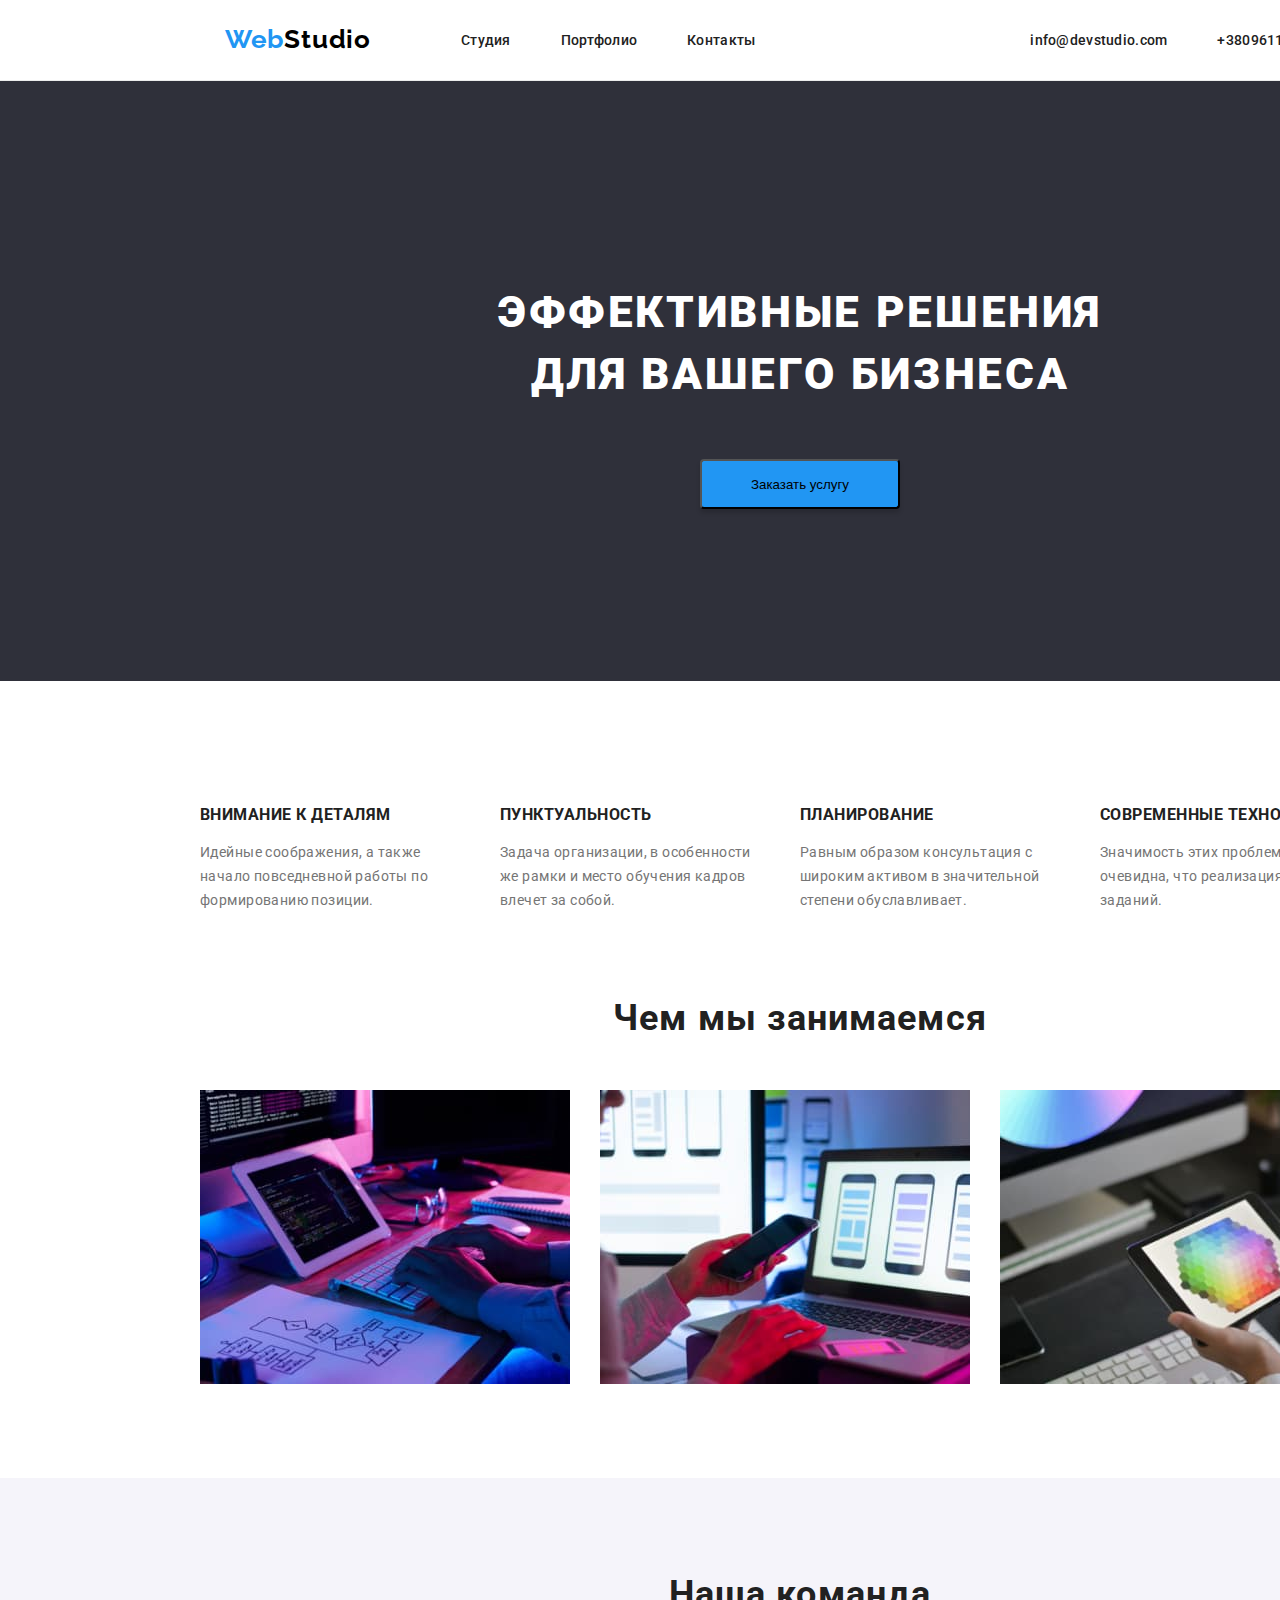
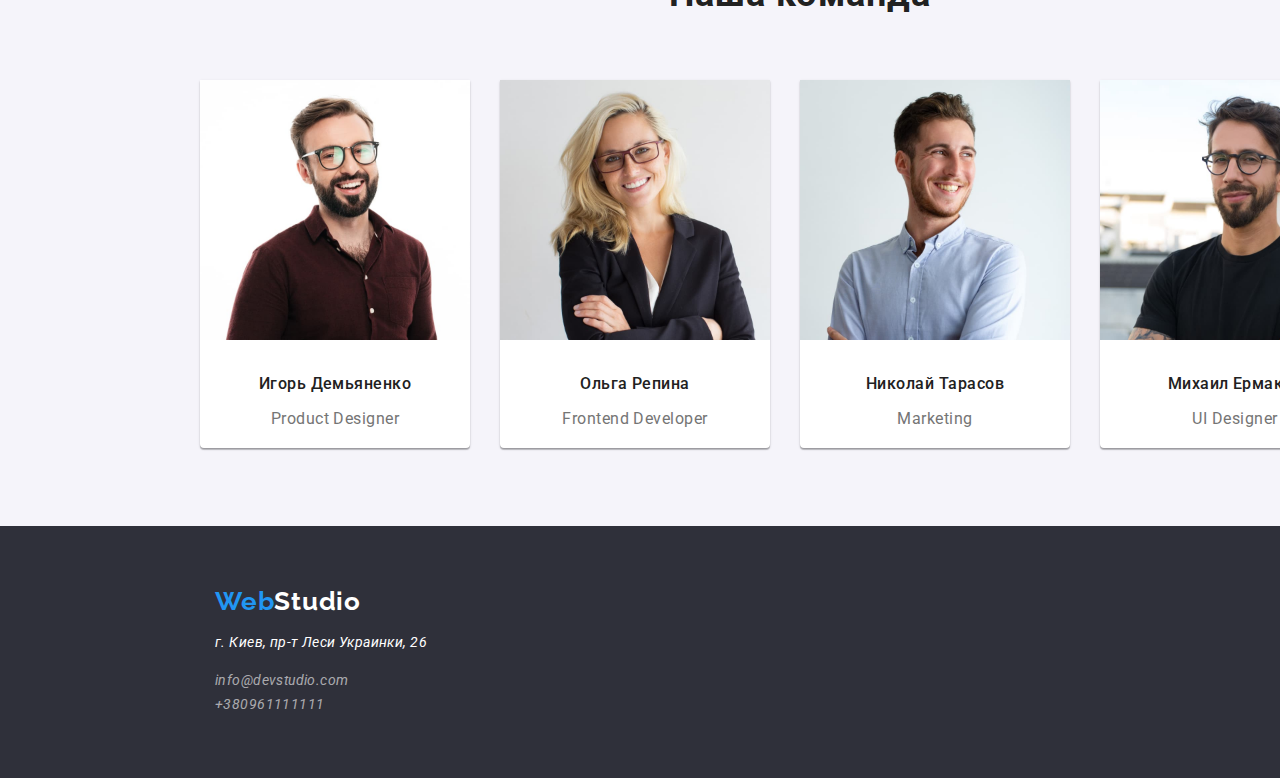
==== index.html @ 82eb261a "finish dz2" ====
<!DOCTYPE html>
<html lang="ru">
  <head>
    <meta charset="UTF-8" />
    <meta http-equiv="X-UA-Compatible" content="IE=edge" />
    <meta name="viewport" content="width=device-width, initial-scale=1.0" />
    <link rel="stylesheet" href="css/style.css" />

    <title>Web Studio</title>
  </head>
  <body>
    <header class="header">
      <nav class="nav_header">
        <a class="header_logo_link" href="./index.html"> Web<span>Studio</span> </a>
        <ul class="header_list">
          <li class="header_item"><a class="header_link" href="/index.html">Студия</a></li>
          <li class="header_item"><a class="header_link" href="/portfolio.html">Портфолио</a></li>
          <li class="header_item"><a class="header_link" href="">Контакты</a></li>
        </ul>
      </nav>
      <ul class="header_list">
        <li class="header_item">
          <a class="header_link" href="mailto:info@devstudio.com">info@devstudio.com</a>
        </li>
        <li class="header_item">
          <a class="header_link" href="tel:+380961111111">+380961111111</a>
        </li>
      </ul>
    </header>
    <main>
      <section class="hero">
        <div class="hero_content">
          <h1 class="main_text">Эффективные решения для вашего бизнеса</h1>
          <p></p>
          <button class="hero_button" type="button">Заказать услугу</button>
        </div>
      </section>
      <section class="peculiarities">
        <h2></h2>
        <ul class="peculiarities_list">
          <li class="peculiarities_item">
            <h3>Внимание к деталям</h3>
            <p>Идейные соображения, а также начало повседневной работы по формированию позиции.</p>
          </li>
          <li class="peculiarities_item">
            <h3>Пунктуальность</h3>
            <p>
              Задача организации, в особенности же рамки и место обучения кадров влечет за собой.
            </p>
          </li>
          <li class="peculiarities_item">
            <h3>Планирование</h3>
            <p>
              Равным образом консультация с широким активом в значительной степени обуславливает.
            </p>
          </li>
          <li class="peculiarities_item">
            <h3>Современные технологии</h3>
            <p>Значимость этих проблем настолько очевидна, что реализация плановых заданий.</p>
          </li>
        </ul>
      </section>
      <section class="our_work">
        <h2>Чем мы занимаемся</h2>
        <ul class="our_work_list">
          <li class="our_work_item">
            <img src="images/about-1.jpg" alt="page-proof" width="370" />
          </li>
          <li class="our_work_item">
            <img src="images/about-2.jpg" alt="design" width="370" />
          </li>
          <li class="our_work_item">
            <img src="images/about-3.jpg" alt="external design" width="370" />
          </li>
        </ul>
      </section>
      <section class="our_team">
        <h2 class="our_team_text">Наша команда</h2>
        <ul class="our_team_list">
          <li class="our_team_item">
            <img src="images/team-1.jpg" alt="Product Designer" width="270" height="260" />
            <h3 class="team_text">Игорь Демьяненко</h3>
            <p>Product Designer</p>
          </li>
          <li class="our_team_item">
            <img src="images/team-2.jpg" alt="Frontend Developer" width="270" height="260" />
            <h3 class="team_text">Ольга Репина</h3>
            <p>Frontend Developer</p>
          </li>
          <li class="our_team_item">
            <img src="images/team-3.jpg" alt="Marketing" width="270" height="260" />
            <h3 class="team_text">Николай Тарасов</h3>
            <p>Marketing</p>
          </li>
          <li class="our_team_item">
            <img src="images/team-4.jpg" alt="UI Designer" width="270" height="260" />
            <h3 class="team_text">Михаил Ермаков</h3>
            <p>UI Designer</p>
          </li>
        </ul>
      </section>
    </main>
    <footer>
      <a class="footer_logo" href="./index.html">Web<span>Studio</span></a>
      <address>
        <p class="footer_text">г. Киев, пр-т Леси Украинки, 26</p>
        <ul class="footer_list">
          <li class="footer_item">
            <a class="footer_link" href="mailto:info@devstudio.com">info@devstudio.com</a>
          </li>
          <li class="footer_item">
            <a class="footer_link" href="tel:+380961111111">+380961111111</a>
          </li>
        </ul>
      </address>
    </footer>
  </body>
</html>
---- css/style.css ----
@import url('https://fonts.googleapis.com/css2?family=Roboto:wght@400;500;700;900&display=swap');
@import url('https://fonts.googleapis.com/css2?family=Raleway:wght@700&display=swap');

:root {
  --main: #212121;
  --secondary: #2196f3;
}

body {
  font-family: 'Roboto', sans-serif;
  font-size: 14px;
  font-style: normal;
  font-weight: normal;
  line-height: 1.2;
  width: 1600px;
  margin: 0 auto;
  color: var(--main);
}

a {
  text-decoration: none;
}

a:hover,
a:focus {
  color: var(--secondary);
}

.header {
  height: 80px;
  align-items: center;
  justify-content: center;
  background: #ffffff;
  display: flex;
  flex-wrap: wrap;
  align-items: center;
  vertical-align: middle;
  justify-content: space-evenly;
  border-bottom: 1px solid #ececec;
}

.nav_header {
  display: flex;
  flex-wrap: wrap;
  align-items: center;
  vertical-align: middle;
  justify-content: space-between;
}

.nav_header > a {
  margin-right: 90px;
  font-family: 'Raleway';
  font-weight: 700;
  font-size: 26px;
  line-height: 31px;
  letter-spacing: 0.03em;
  color: var(--secondary);
}

.nav_header > a > span {
  color: black;
}

.header_list {
  display: flex;
  flex-wrap: wrap;
  padding: 0;
}

.header_item {
  margin-right: 50px;
}

.header_link {
  font-weight: 500;
  line-height: 1.2;
  letter-spacing: 0.02em;
  color: var(--main);
}

li {
  list-style-type: none;
}

.hero {
  height: 600px;
  display: flex;
  flex-wrap: wrap;
  flex-direction: column;
  justify-content: center;
  background: #2f303a;
}

.hero_content {
  display: flex;
  flex-wrap: wrap;
  flex-direction: column;
  align-items: center;
}

.main_text {
  font-weight: 900;
  font-size: 44px;
  line-height: 1.4;
  height: 120px;
  width: 700px;
  /* or 136% */

  text-align: center;
  letter-spacing: 0.06em;
  text-transform: uppercase;

  color: #ffffff;
}

.hero_button {
  background: var(--secondary);
  box-shadow: 0px 4px 4px rgba(0, 0, 0, 0.15);
  border-radius: 4px;
  width: 200px;
  height: 50px;
}

.peculiarities {
  text-align: left;
  margin-top: 94px;
  display: flex;
  justify-content: center;
  align-items: center;
  align-content: center;
  background: #ffffff;
}

.peculiarities_list {
  display: flex;
  flex-wrap: nowrap;
  padding: 0;
}

.peculiarities_item {
  width: 270px;
  height: 100px;
  line-height: 1.71;
  margin-right: 30px;
  padding: 0;
  /* or 171% */

  letter-spacing: 0.03em;

  color: #757575;
}

.peculiarities_item h3 {
  font-weight: 700;
  line-height: 1.2;
  letter-spacing: 0.03em;
  text-transform: uppercase;

  color: var(--main);
}

.our_work {
  text-align: center;
  margin-top: 94px;
}

.our_work_list {
  display: flex;
  flex-wrap: wrap;
  margin-bottom: 94px;
  margin-top: 50px;
  justify-content: center;
  padding: 0;
}

.our_work > h2 {
  font-weight: 700;
  font-size: 36px;
  line-height: 1.2;
  text-align: center;
  letter-spacing: 0.03em;

  color: var(--main);
}

.our_work_item {
  margin-right: 30px;
  width: 370px;
  height: 294px;
}

.our_team {
  display: flex;
  flex-wrap: wrap;
  justify-content: center;
  align-items: center;
  flex-direction: column;
  height: 648px;
  background: #f5f4fa;
}

.our_team_list {
  display: flex;
  flex-wrap: wrap;
  padding: 0px;
}

.our_team_item {
  width: 270px;
  height: 368px;
  margin-right: 30px;
  text-align: center;
  background: #ffffff;
  /* material shadow v1 */

  box-shadow: 0px 1px 3px rgba(0, 0, 0, 0.12), 0px 1px 1px rgba(0, 0, 0, 0.14),
    0px 2px 1px rgba(0, 0, 0, 0.2);
  border-radius: 0px 0px 4px 4px;
}

.team_text {
  font-weight: 500;
  font-size: 16px;
  line-height: 1.2;
  /* identical to box height */

  text-align: center;
  letter-spacing: 0.03em;

  color: var(--main);
  margin-top: 30px;
  margin-bottom: 10px;
}

.our_team_item > p {
  font-size: 16px;
  line-height: 1.2;
  /* identical to box height */

  text-align: center;
  letter-spacing: 0.03em;

  color: #757575;
}

.our_team_text {
  font-weight: 700;
  font-size: 36px;
  line-height: 1.2;
  text-align: center;
  letter-spacing: 0.03em;

  color: var(--main);
  margin-bottom: 50px;
}

footer {
  height: 252px;
  display: flex;
  background: #2f303a;
  padding-left: 215px;
  display: flex;
  flex-wrap: wrap;
  flex-direction: column;
}

.footer_logo {
  font-family: 'Raleway';
  font-weight: 700;
  font-size: 26px;
  line-height: 1.2;
  /* identical to box height */

  letter-spacing: 0.03em;

  color: var(--secondary);
  margin-top: 60px;
}

.footer_logo > span {
  color: white;
}

.footer_text {

  line-height: 1.7;
  /* or 171% */

  letter-spacing: 0.03em;

  color: #ffffff;
}

.footer_list {
  display: flex;
  flex-wrap: wrap;
  flex-direction: column;
  padding: 0;
  margin: 0;
}

.footer_link {
  line-height: 1.7;
  /* or 171% */

  letter-spacing: 0.03em;

  color: rgba(255, 255, 255, 0.6);
}

.filters {
  display: flex;
  flex-wrap: wrap;
  align-items: center;
  justify-content: center;
  width: 1600px;
  padding-top: 94px;
  padding-bottom: 50px;
  align-items: center;
}

.filters__list {
  display: flex;
  flex-wrap: wrap;
  justify-content: center;
  vertical-align: middle;
  padding: 0;
  margin: 0;
}

.filters__item {
  margin-right: 8px;
}

.filters__item:last-child {
  margin: 0;
}

.filters__button {
  font-weight: 500;
  font-size: 16px;
  line-height: 1.62;
  /* identical to box height, or 162% */

  text-align: center;
  letter-spacing: 0.03em;

  color: var(--main);
  background: #f5f4fa;
  border-radius: 4px;
  border: none;
  padding: 6px 22px;
  cursor: pointer;
}

.filters__button:hover,
.filters__button:focus {
  color: white;
  background-color: var(--secondary);
}

.our__projects {
  width: 1180px;
  display: flex;
  flex-wrap: wrap;
  padding-bottom: 94px;
  justify-content: space-between;
  margin: auto;
}

.projects__list {
  margin: 0;
  padding: 0;
  display: flex;
  flex-wrap: wrap;
}

.projects__item {
  display: flex;
  justify-content: center;
  align-items: center;
  margin-right: 30px;
  margin-bottom: 30px;
}

.projects__item:nth-child(3n) {
  margin-right: 0;
}

.projects__item:nth-child(n + 7) {
  margin-bottom: 0;
}

.group__item {
  border: 1px solid #eee;
  text-align: left;
}

.group__item > h2,
.group__item > p {
  padding-left: 24px;
  margin: 0;
}

.group__item h2 {
  margin-top: 20px;
  margin-bottom: 4px;
}

.group__item p {
  margin-bottom: 20px;
}

.item__title {
  font-size: 18px;
  font-weight: 700;
  line-height: 2;
  letter-spacing: 0.06em;
}

.item__text {
  line-height: 1.85;
  margin-bottom: 20px;
  letter-spacing: 0.03em;

  color: #757575;
}
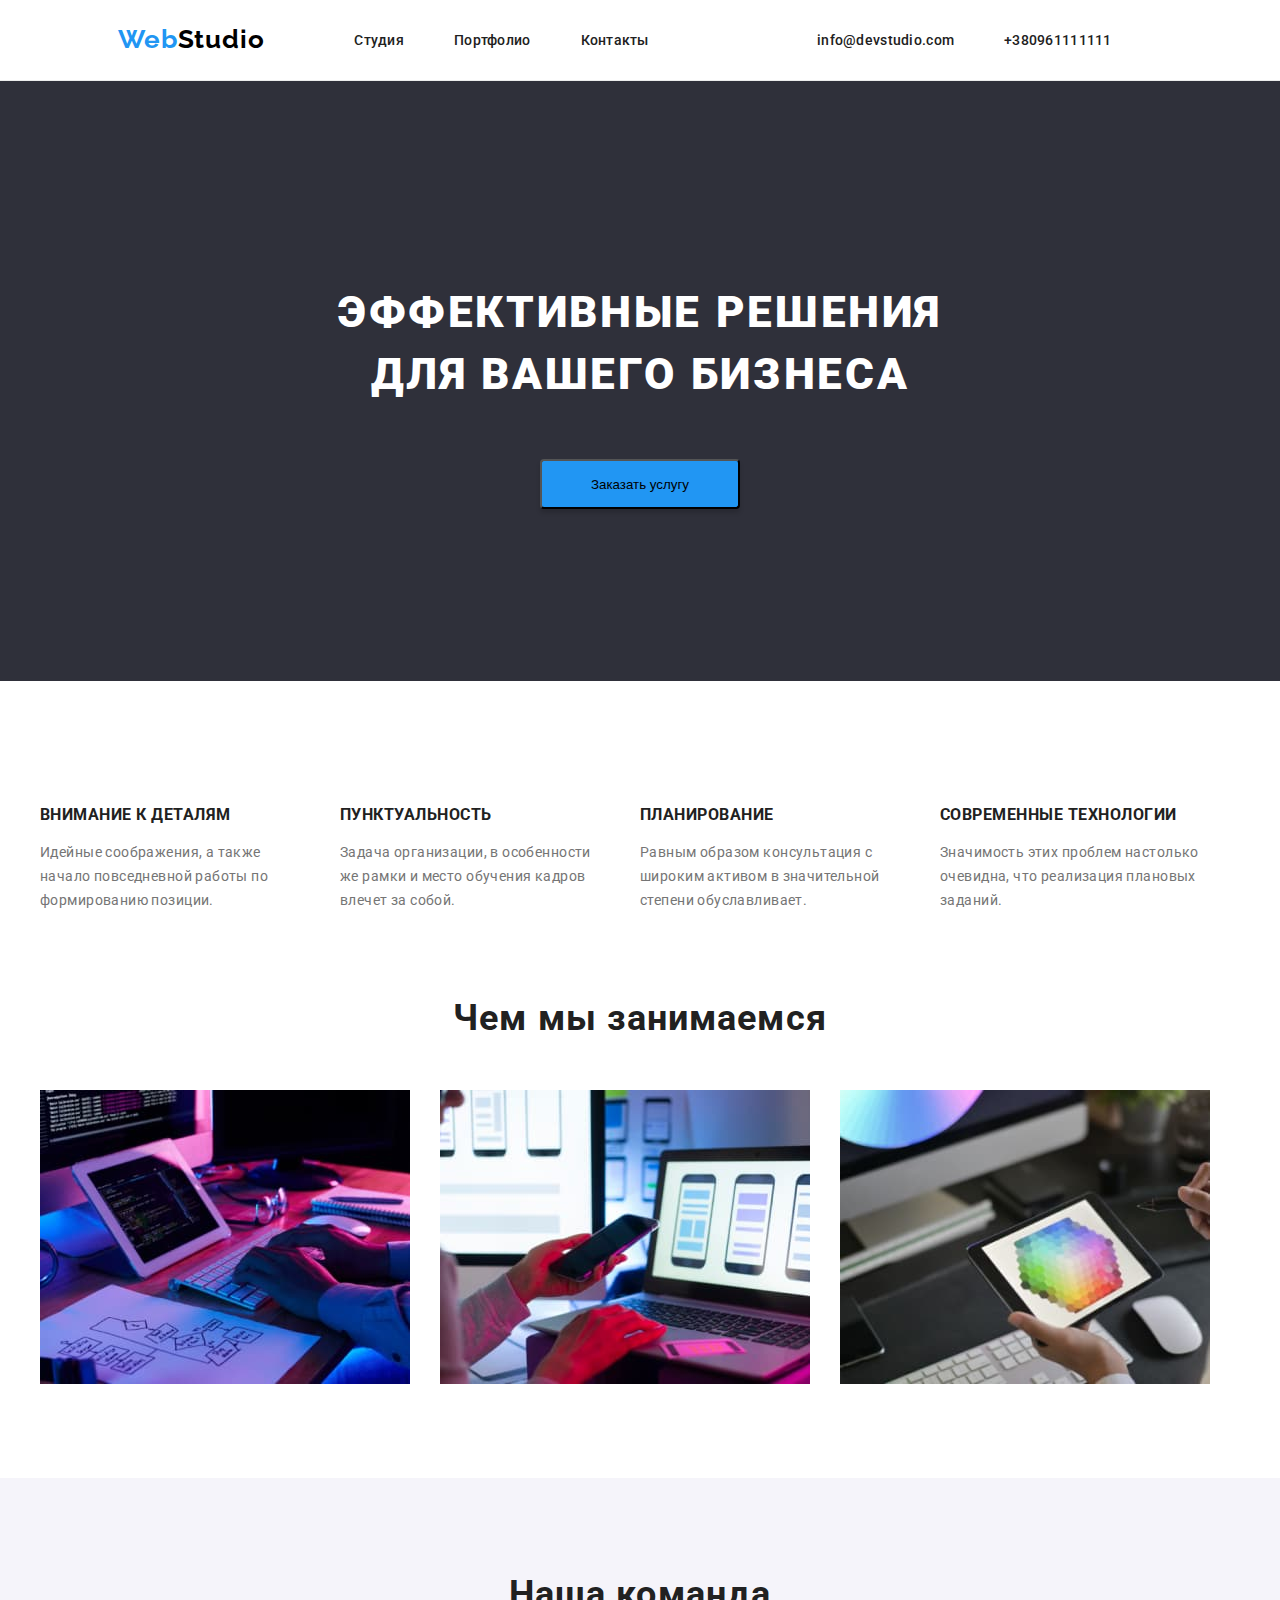
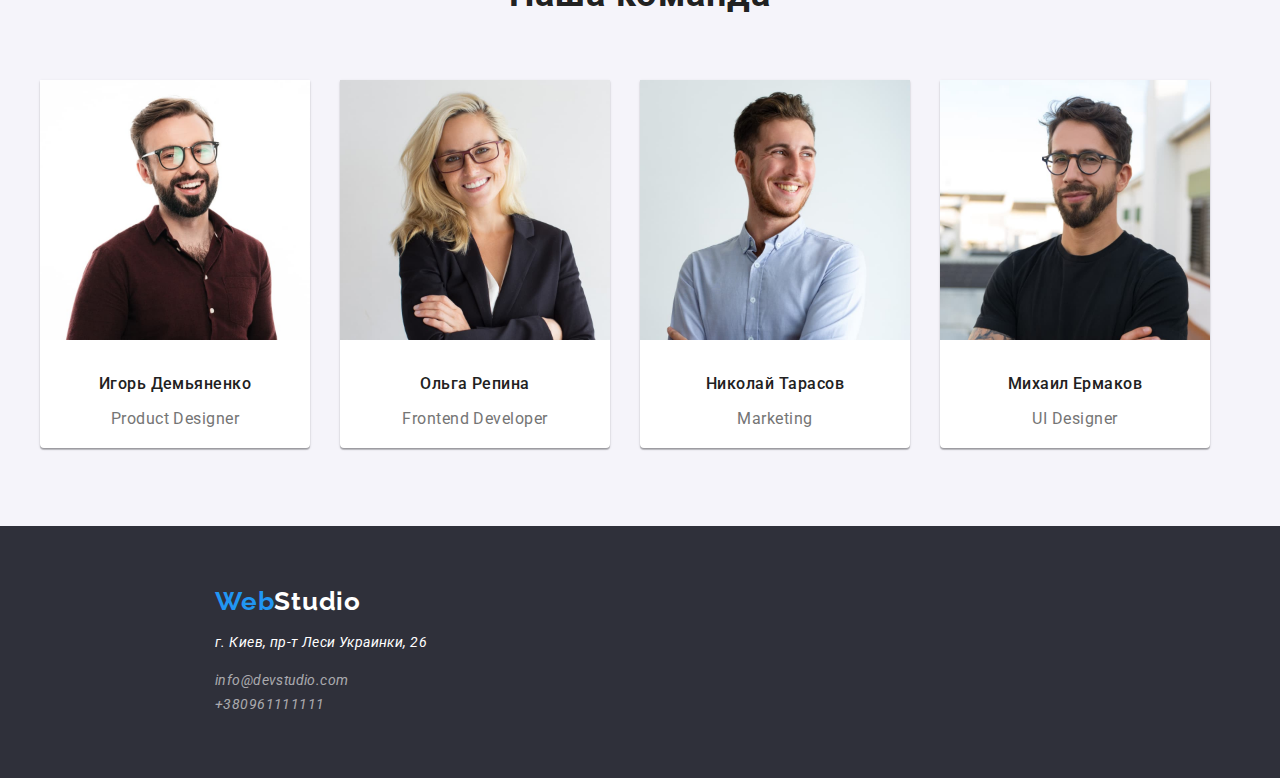
==== commit 549214ca: "total changes" ====
--- a/index.html
+++ b/index.html
@@ -11,10 +11,10 @@
   <body>
     <header class="header">
       <nav class="nav_header">
-        <a class="header_logo_link" href="./index.html"> Web<span>Studio</span> </a>
+        <a class="header_logo_link" href="index.html"> Web<span>Studio</span> </a>
         <ul class="header_list">
-          <li class="header_item"><a class="header_link" href="/index.html">Студия</a></li>
-          <li class="header_item"><a class="header_link" href="/portfolio.html">Портфолио</a></li>
+          <li class="header_item"><a class="header_link" href="index.html">Студия</a></li>
+          <li class="header_item"><a class="header_link" href="portfolio.html">Портфолио</a></li>
           <li class="header_item"><a class="header_link" href="">Контакты</a></li>
         </ul>
       </nav>
@@ -36,7 +36,6 @@
         </div>
       </section>
       <section class="peculiarities">
-        <h2></h2>
         <ul class="peculiarities_list">
           <li class="peculiarities_item">
             <h3>Внимание к деталям</h3>
@@ -101,7 +100,7 @@
       </section>
     </main>
     <footer>
-      <a class="footer_logo" href="./index.html">Web<span>Studio</span></a>
+      <a class="footer_logo" href="index.html">Web<span>Studio</span></a>
       <address>
         <p class="footer_text">г. Киев, пр-т Леси Украинки, 26</p>
         <ul class="footer_list">
--- a/css/style.css
+++ b/css/style.css
@@ -12,7 +12,7 @@
   font-style: normal;
   font-weight: normal;
   line-height: 1.2;
-  width: 1600px;
+  width: auto;
   margin: 0 auto;
   color: var(--main);
 }
@@ -282,7 +282,6 @@
 }
 
 .footer_text {
-
   line-height: 1.7;
   /* or 171% */
 
@@ -313,10 +312,11 @@
   flex-wrap: wrap;
   align-items: center;
   justify-content: center;
-  width: 1600px;
+  width: auto;
   padding-top: 94px;
   padding-bottom: 50px;
   align-items: center;
+  margin: auto;
 }
 
 .filters__list {
@@ -360,11 +360,11 @@
 }
 
 .our__projects {
-  width: 1180px;
+  width: auto;
   display: flex;
   flex-wrap: wrap;
   padding-bottom: 94px;
-  justify-content: space-between;
+  justify-content: center;
   margin: auto;
 }
 
@@ -373,6 +373,7 @@
   padding: 0;
   display: flex;
   flex-wrap: wrap;
+  justify-content: center;
 }
 
 .projects__item {
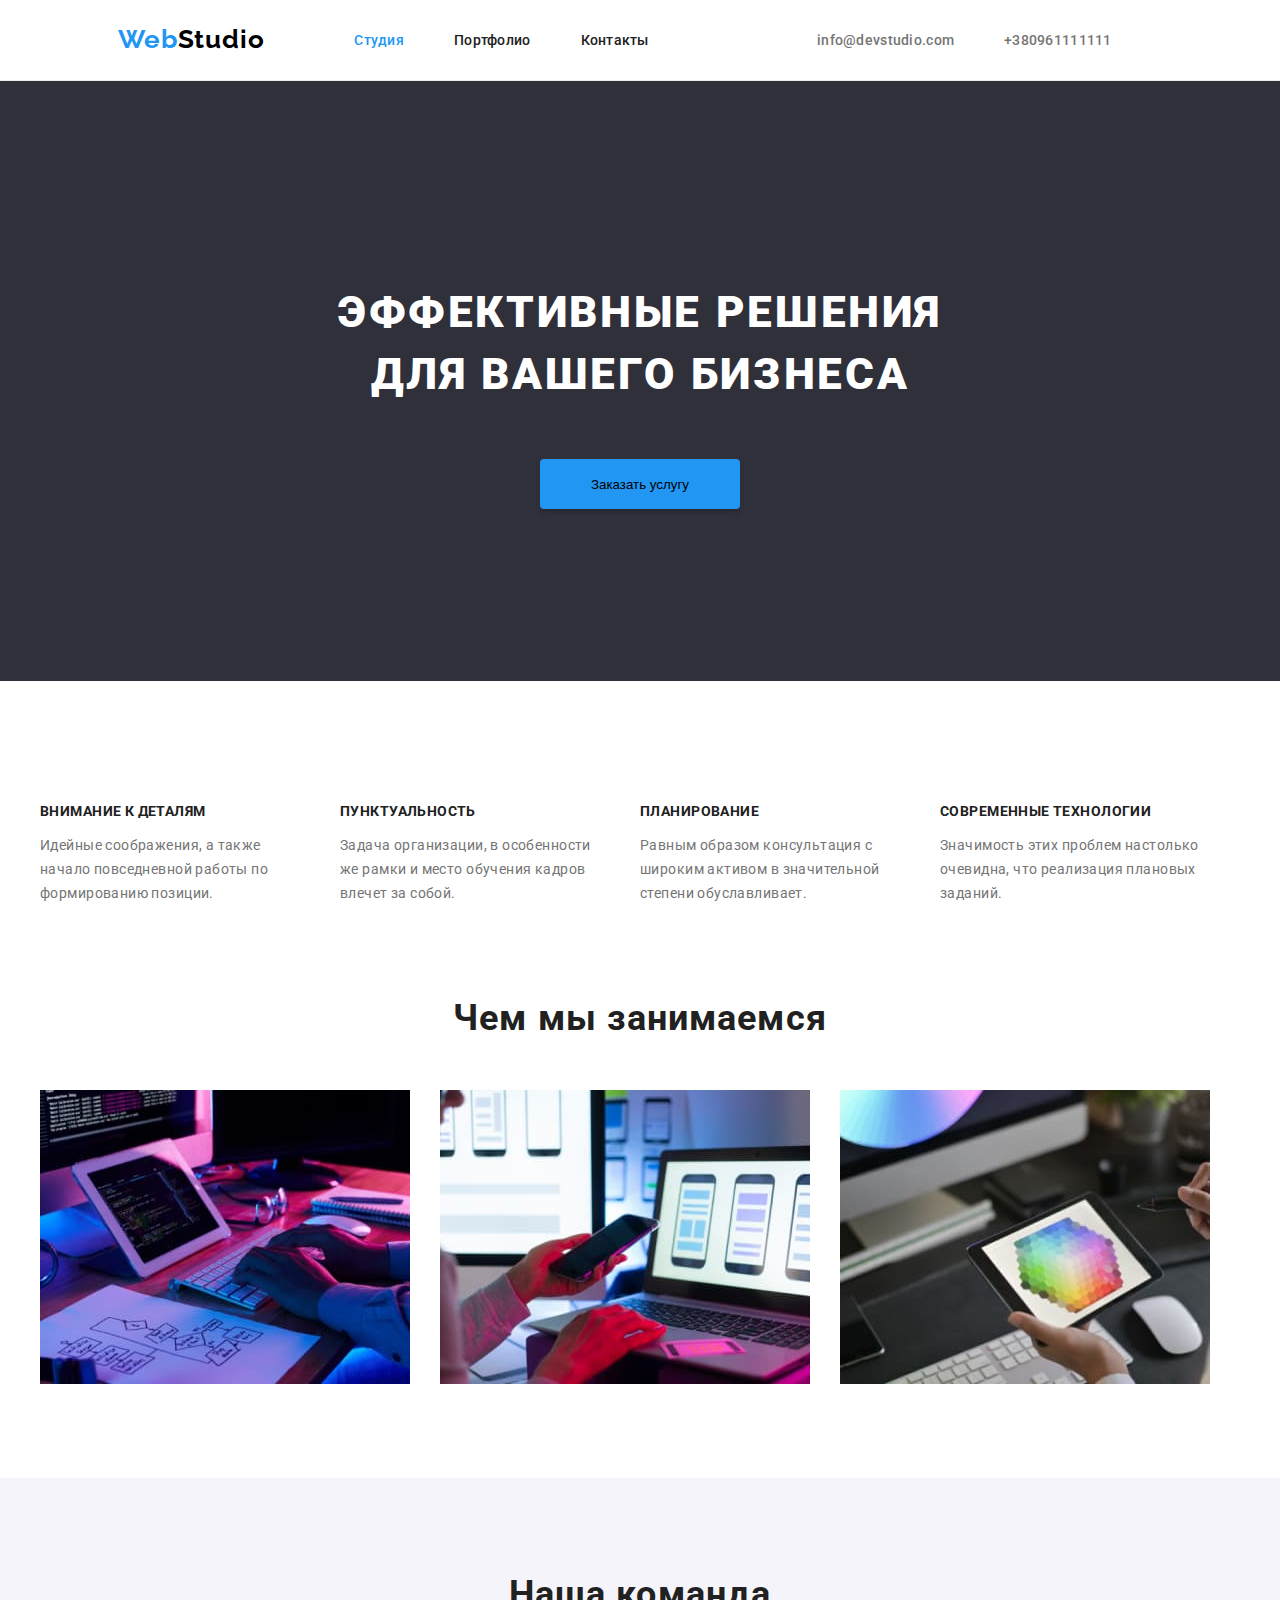
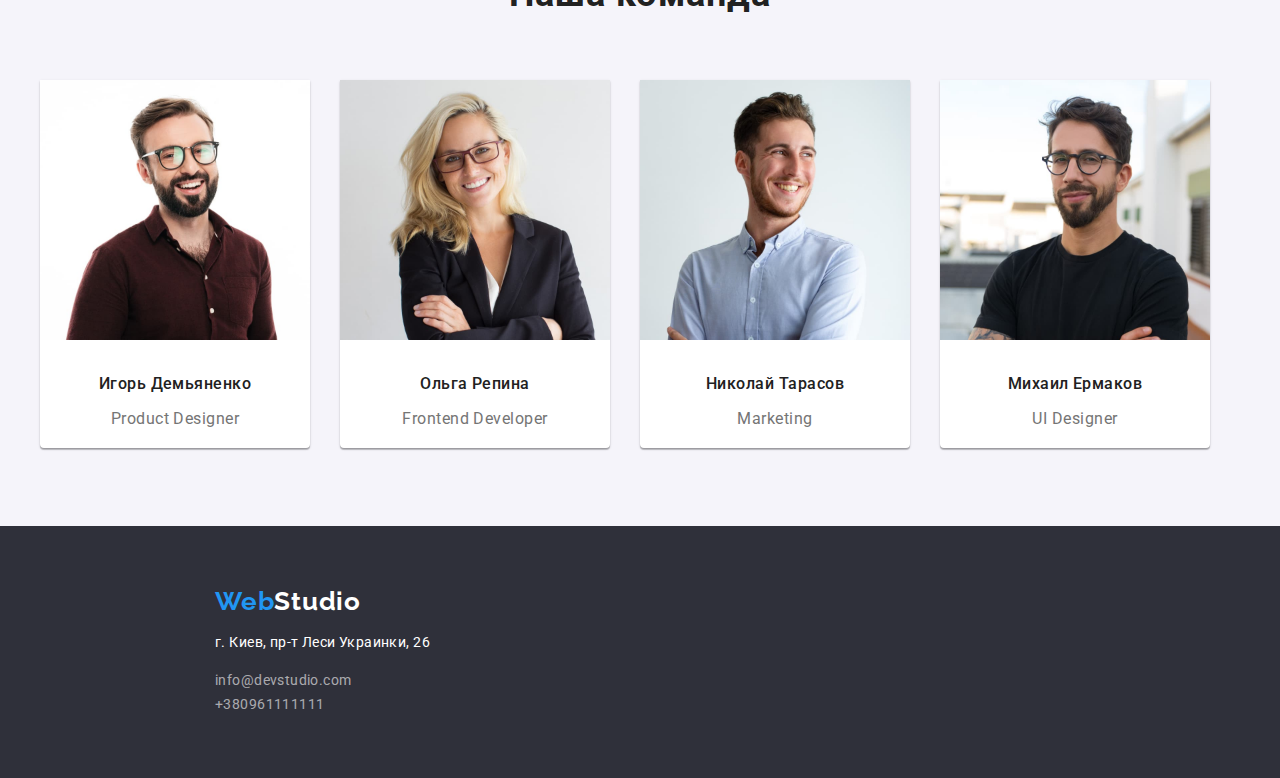
==== commit f462da48: "changes" ====
--- a/index.html
+++ b/index.html
@@ -13,19 +13,22 @@
       <nav class="nav_header">
         <a class="header_logo_link" href="index.html"> Web<span>Studio</span> </a>
         <ul class="header_list">
-          <li class="header_item"><a class="header_link" href="index.html">Студия</a></li>
+          <li class="header_item"><a class="header_link current" href="index.html">Студия</a></li>
           <li class="header_item"><a class="header_link" href="portfolio.html">Портфолио</a></li>
           <li class="header_item"><a class="header_link" href="">Контакты</a></li>
         </ul>
       </nav>
-      <ul class="header_list">
-        <li class="header_item">
-          <a class="header_link" href="mailto:info@devstudio.com">info@devstudio.com</a>
-        </li>
-        <li class="header_item">
-          <a class="header_link" href="tel:+380961111111">+380961111111</a>
-        </li>
-      </ul>
+      <div class="header__contacts">
+        <ul class="header_list">
+          <li class="header_item">
+            <a class="header_link" href="mailto:info@devstudio.com">info@devstudio.com</a>
+          </li>
+          <li class="header_item">
+            <a class="header_link" href="tel:+380961111111">+380961111111</a>
+          </li>
+        </ul>
+      </div>
+      
     </header>
     <main>
       <section class="hero">
--- a/css/style.css
+++ b/css/style.css
@@ -21,11 +21,6 @@
   text-decoration: none;
 }
 
-a:hover,
-a:focus {
-  color: var(--secondary);
-}
-
 .header {
   height: 80px;
   align-items: center;
@@ -76,6 +71,19 @@
   line-height: 1.2;
   letter-spacing: 0.02em;
   color: var(--main);
+}
+
+.header__contacts .header_link {
+  color: #757575;
+}
+
+.current {
+  color: var(--secondary);
+}
+
+.header_link:hover,
+.header_link:focus {
+  color: var(--secondary);
 }
 
 li {
@@ -119,6 +127,8 @@
   border-radius: 4px;
   width: 200px;
   height: 50px;
+  border: none;
+  padding: 0;
 }
 
 .peculiarities {
@@ -150,8 +160,9 @@
   color: #757575;
 }
 
-.peculiarities_item h3 {
-  font-weight: 700;
+.peculiarities_item > h3 {
+  font-weight: 700;
+  font-size: 14px;
   line-height: 1.2;
   letter-spacing: 0.03em;
   text-transform: uppercase;
@@ -281,10 +292,13 @@
   color: white;
 }
 
+address {
+  font-style: normal;
+}
+
 .footer_text {
   line-height: 1.7;
   /* or 171% */
-
   letter-spacing: 0.03em;
 
   color: #ffffff;
@@ -301,7 +315,6 @@
 .footer_link {
   line-height: 1.7;
   /* or 171% */
-
   letter-spacing: 0.03em;
 
   color: rgba(255, 255, 255, 0.6);
@@ -384,14 +397,6 @@
   margin-bottom: 30px;
 }
 
-.projects__item:nth-child(3n) {
-  margin-right: 0;
-}
-
-.projects__item:nth-child(n + 7) {
-  margin-bottom: 0;
-}
-
 .group__item {
   border: 1px solid #eee;
   text-align: left;
@@ -423,6 +428,10 @@
   line-height: 1.85;
   margin-bottom: 20px;
   letter-spacing: 0.03em;
-
   color: #757575;
 }
+
+#current__button {
+  background-color: var(--secondary);
+  color: white;
+}
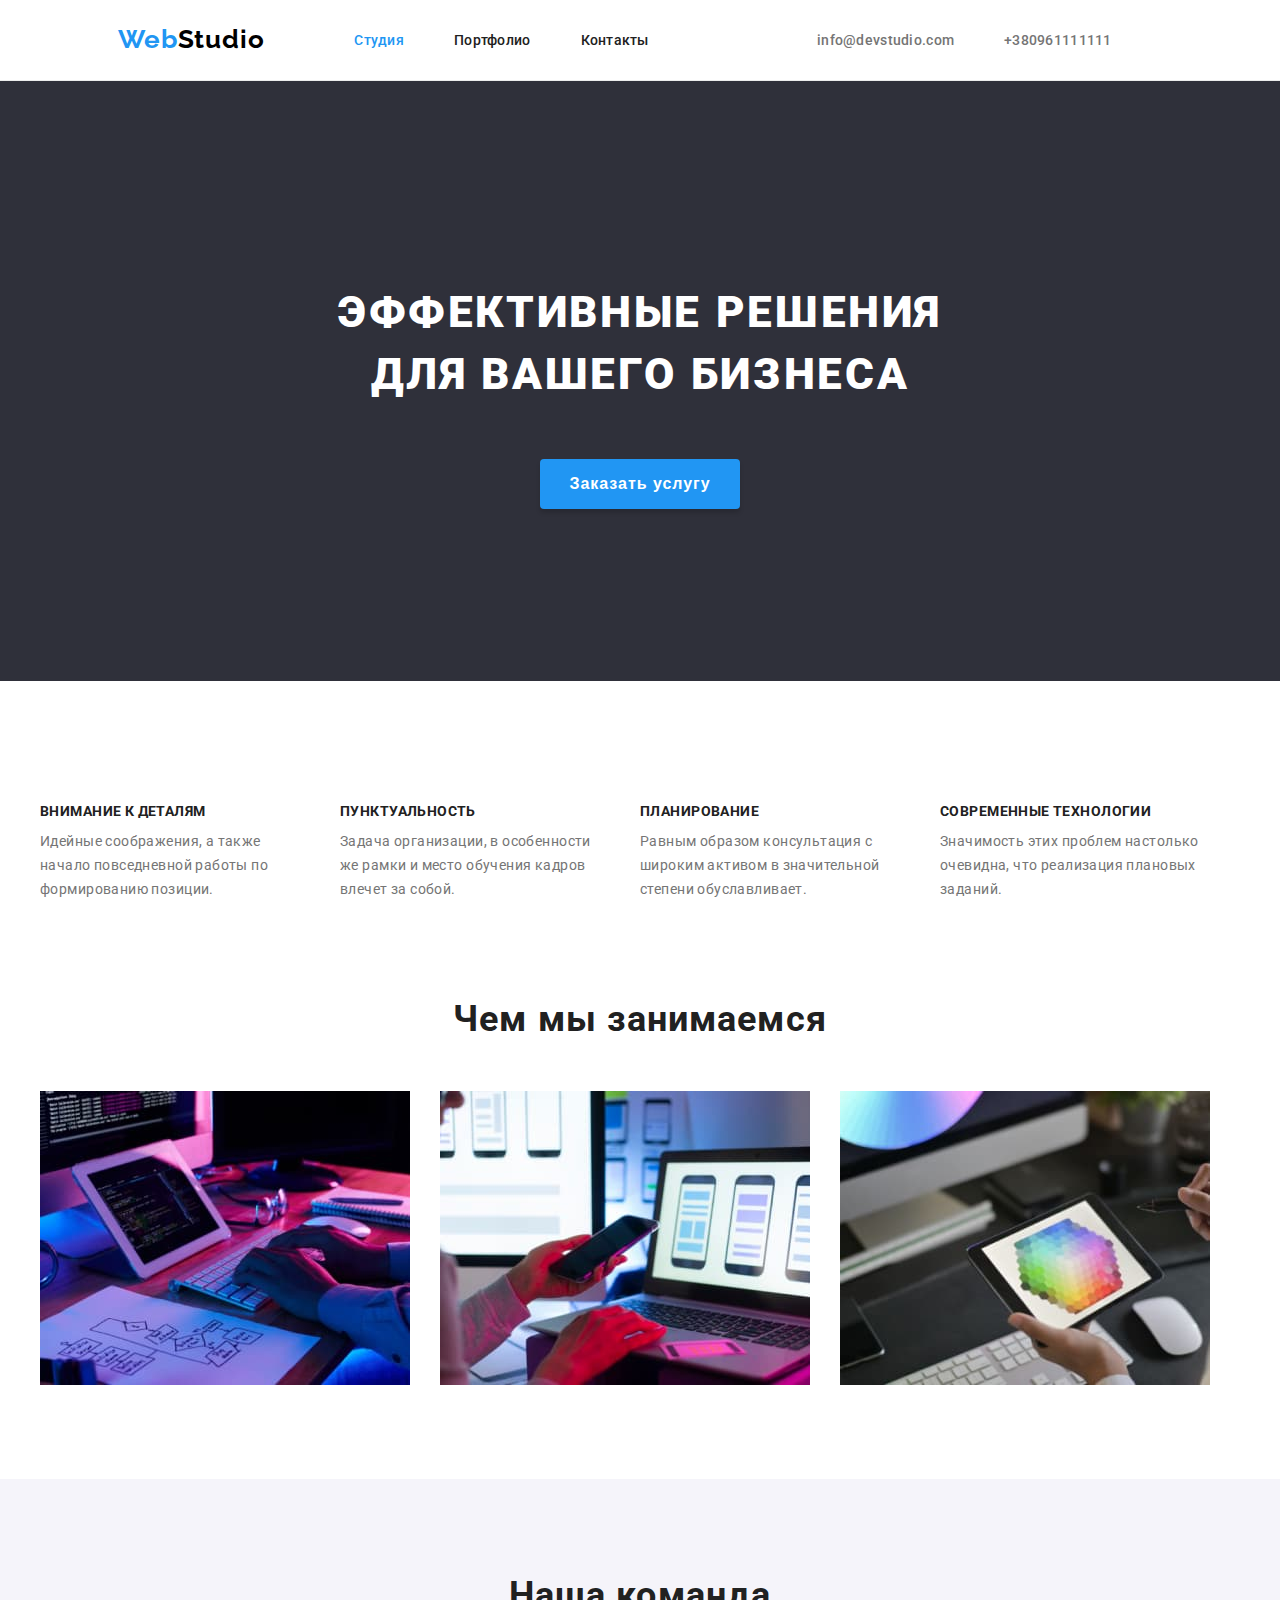
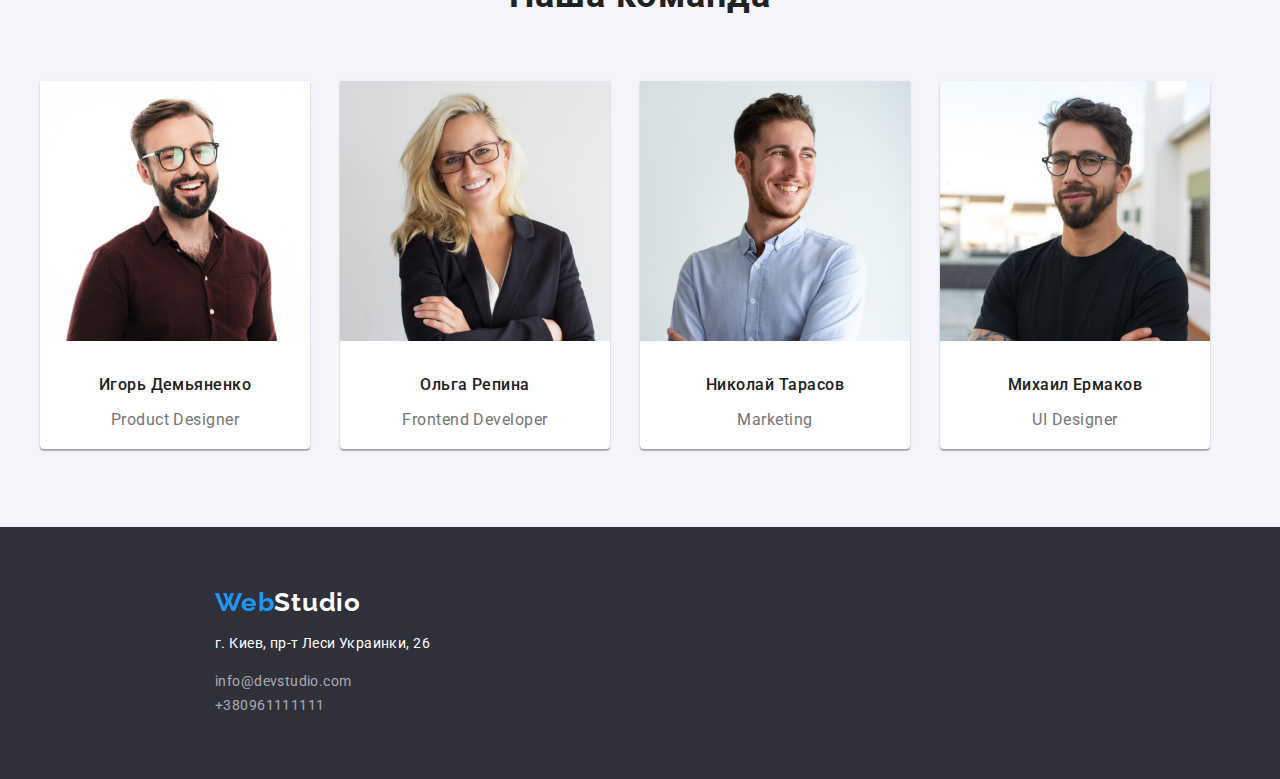
==== commit 8c620c38: "last changes" ====
--- a/index.html
+++ b/index.html
@@ -42,23 +42,23 @@
         <ul class="peculiarities_list">
           <li class="peculiarities_item">
             <h3>Внимание к деталям</h3>
-            <p>Идейные соображения, а также начало повседневной работы по формированию позиции.</p>
+            <p class="peculiarities__text">Идейные соображения, а также начало повседневной работы по формированию позиции.</p>
           </li>
           <li class="peculiarities_item">
             <h3>Пунктуальность</h3>
-            <p>
+            <p class="peculiarities__text">
               Задача организации, в особенности же рамки и место обучения кадров влечет за собой.
             </p>
           </li>
           <li class="peculiarities_item">
             <h3>Планирование</h3>
-            <p>
+            <p class="peculiarities__text">
               Равным образом консультация с широким активом в значительной степени обуславливает.
             </p>
           </li>
           <li class="peculiarities_item">
             <h3>Современные технологии</h3>
-            <p>Значимость этих проблем настолько очевидна, что реализация плановых заданий.</p>
+            <p class="peculiarities__text">Значимость этих проблем настолько очевидна, что реализация плановых заданий.</p>
           </li>
         </ul>
       </section>
--- a/css/style.css
+++ b/css/style.css
@@ -129,6 +129,11 @@
   height: 50px;
   border: none;
   padding: 0;
+  color: #fff;
+  font-size: 16px;
+  line-height: 1.875;
+  letter-spacing: 0.06em;
+  font-weight: 700;
 }
 
 .peculiarities {
@@ -149,25 +154,31 @@
 
 .peculiarities_item {
   width: 270px;
-  height: 100px;
+  height: 101px;
+  margin-right: 30px;
+}
+
+.peculiarities_item > h3 {
+  font-weight: 700;
+  font-size: 14px;
+  line-height: 1.2;
+  letter-spacing: 0.03em;
+  text-transform: uppercase;
+
+  color: var(--main);
+  margin-bottom: 10px;
+}
+
+.peculiarities__text {
   line-height: 1.71;
   margin-right: 30px;
   padding: 0;
   /* or 171% */
 
   letter-spacing: 0.03em;
+  margin: auto;
 
   color: #757575;
-}
-
-.peculiarities_item > h3 {
-  font-weight: 700;
-  font-size: 14px;
-  line-height: 1.2;
-  letter-spacing: 0.03em;
-  text-transform: uppercase;
-
-  color: var(--main);
 }
 
 .our_work {
@@ -320,6 +331,11 @@
   color: rgba(255, 255, 255, 0.6);
 }
 
+.footer_link:hover,
+.footer_link:active {
+  color: var(--secondary);
+}
+
 .filters {
   display: flex;
   flex-wrap: wrap;
@@ -350,6 +366,7 @@
 }
 
 .filters__button {
+  font-family: 'Roboto', sans-serif;
   font-weight: 500;
   font-size: 16px;
   line-height: 1.62;
